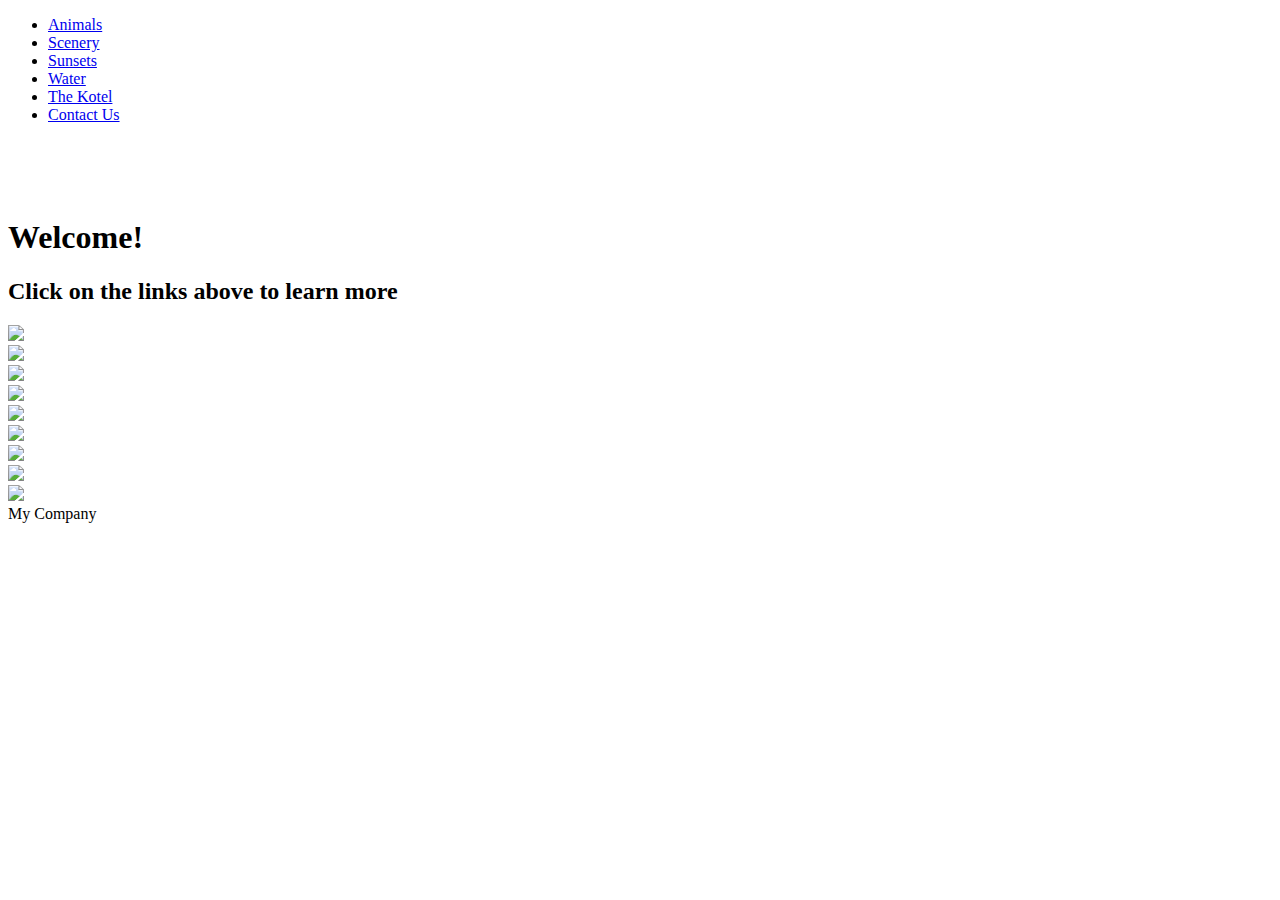
==== index.html @ 90f5e49e "Add files via upload" ====
<!DOCTYPE html>
<html>
<head>
  <title> Welcome! </title>


    <!-- Required meta tags -->
        <meta charset="utf-8">
        <meta name="viewport" content="width=device-width, initial-scale=1, shrink-to-fit=no">

        <link rel='stylesheet' href='index.css'/>
</head>

<body>
<!-- Navigation Bar -->
  <nav class="zone blue sticky">
    <ul class="main-nav">
      <li><a href="animals.html">Animals</a></li>
      <li><a href="dry_scenery.html">Scenery</a></li>
      <li><a href="sunsets.html">Sunsets</a></li>
      <li><a href="water.html">Water</a></li>
      <li><a href="kotel.html">The Kotel</a></li>

      <li class="push"><a href="contact.html">Contact Us</a></li>
    </ul>
  </nav>

<!-- COVER -->
  <div class="welcome">
    <h1><br><br>Welcome!</h1>
    <h2>Click on the links above to learn more</h2>
  </div>

<!-- project grid -->
  <div class="zone blue grid-wrapper">
    <div class=" box zone"><img src="Sunsets/Home, Israel 490.jpg"></div>
    <div class=" box zone"><img src="DryScenery/Israel 466.jpg"></div>
    <div class=" box zone"><img src="Animals/butterfly2.jpg"></div>
    <div class=" box zone"><img src="Water/Israel '10 020.jpg"></div>
    <div class=" box zone"><img src="Water/Israel 524.jpg"></div>
    <div class=" box zone"><img src="DryScenery/Israel '10 003.jpg"></div>
    <div class=" box zone"><img src="Water/Israel 567.jpg"></div>
    <div class=" box zone"><img src="Sunsets/Israel 273.jpg"></div>
    <div class=" box zone"><img src="Water/Israel 551.jpg"></div>
  </div>


<!-- footer -->
  <footer class="zone yellow">My Company</footer>
</body>
</html>


<!--
  <div class="zone green">Header</div>
  <div class="zone red">Cover</div>
  <div class="zone blue">Project</div>
  <div class="zone yellow">Footer</div>
</body>
</html>
-->
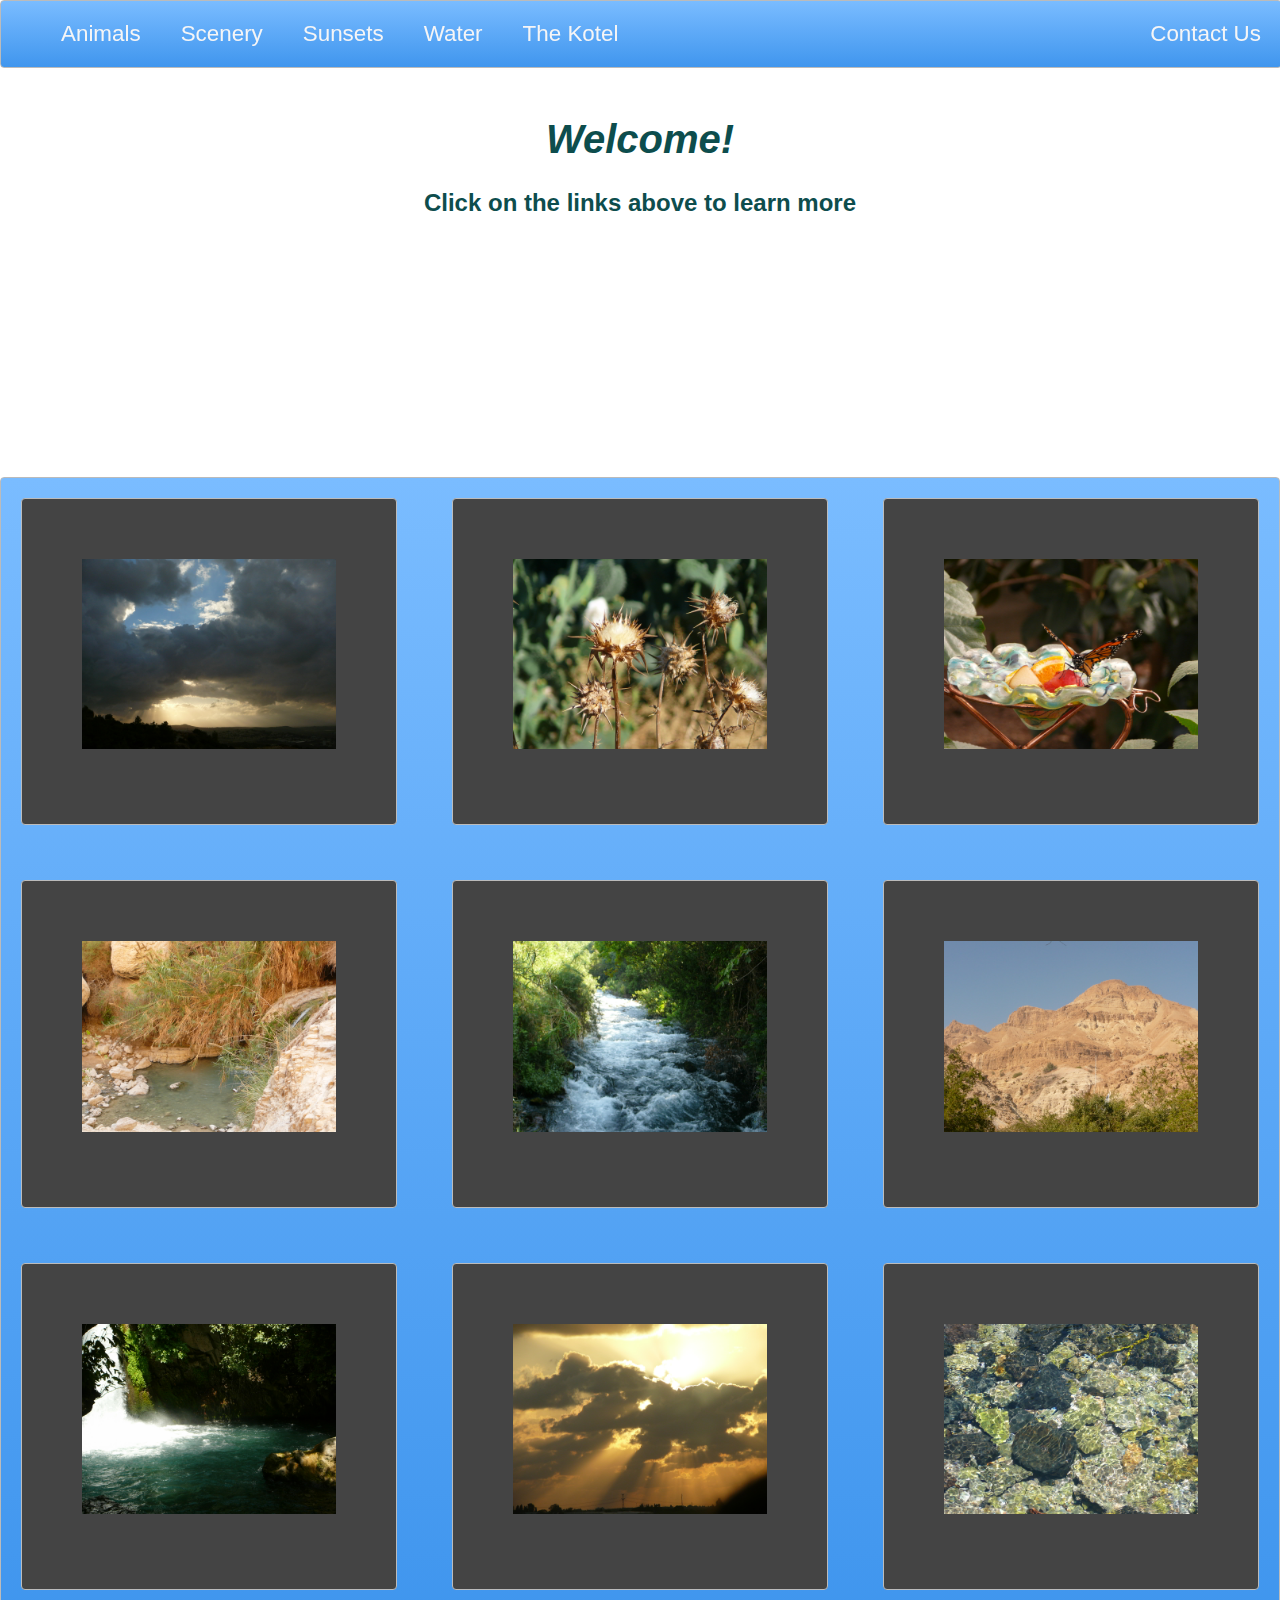
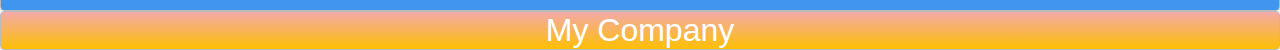
==== commit b8ebd55e: "Update index.html" ====
--- a/index.html
+++ b/index.html
@@ -33,15 +33,15 @@
 
 <!-- project grid -->
   <div class="zone blue grid-wrapper">
-    <div class=" box zone"><img src="Sunsets/Home, Israel 490.jpg"></div>
-    <div class=" box zone"><img src="DryScenery/Israel 466.jpg"></div>
-    <div class=" box zone"><img src="Animals/butterfly2.jpg"></div>
-    <div class=" box zone"><img src="Water/Israel '10 020.jpg"></div>
-    <div class=" box zone"><img src="Water/Israel 524.jpg"></div>
-    <div class=" box zone"><img src="DryScenery/Israel '10 003.jpg"></div>
-    <div class=" box zone"><img src="Water/Israel 567.jpg"></div>
-    <div class=" box zone"><img src="Sunsets/Israel 273.jpg"></div>
-    <div class=" box zone"><img src="Water/Israel 551.jpg"></div>
+    <div class=" box zone"><img src="Home, Israel 490.jpg"></div>
+    <div class=" box zone"><img src="Israel 466.jpg"></div>
+    <div class=" box zone"><img src="butterfly2.jpg"></div>
+    <div class=" box zone"><img src="Israel '10 020.jpg"></div>
+    <div class=" box zone"><img src="Israel 524.jpg"></div>
+    <div class=" box zone"><img src="Israel '10 003.jpg"></div>
+    <div class=" box zone"><img src="Israel 567.jpg"></div>
+    <div class=" box zone"><img src="Israel 273.jpg"></div>
+    <div class=" box zone"><img src="Israel 551.jpg"></div>
   </div>
 
 
--- a/index.css
+++ b/index.css
@@ -0,0 +1,195 @@
+
+body {
+    margin: 0 auto;
+    font-family: Arial;
+}
+
+.welcome {
+    color: #0D4D4D;
+    height: 50vh;
+    text-align: center;
+  }
+
+h1 {
+  font-style: italic;
+  font-size: 2.5em;
+}
+
+.zone {
+    /*padding:30px 50px;*/
+    cursor:pointer;
+    color:#FFF;
+    font-size:2em;
+    border-radius:4px;
+    border:1px solid #bbb;
+    transition: all 0.3s linear;
+}
+
+.zone:hover {
+    -webkit-box-shadow:rgba(0,0,0,0.8) 0px 5px 15px, inset rgba(0,0,0,0.15) 0px -10px 20px;
+    -moz-box-shadow:rgba(0,0,0,0.8) 0px 5px 15px, inset rgba(0,0,0,0.15) 0px -10px 20px;
+    -o-box-shadow:rgba(0,0,0,0.8) 0px 5px 15px, inset rgba(0,0,0,0.15) 0px -10px 20px;
+    box-shadow:rgba(0,0,0,0.8) 0px 5px 15px, inset rgba(0,0,0,0.15) 0px -10px 20px;
+}
+
+/***********************************************************************
+ *  Nav Bar
+ **********************************************************************/
+.main-nav {
+    display: flex;
+    list-style: none;
+    margin: 0;
+    font-size: 0.7em;
+}
+
+.push {
+    margin-left: auto;
+}
+
+li {
+    padding: 20px;
+}
+
+a {
+    color: #f5f5f6;
+    text-decoration: none;
+}
+
+.sticky {
+  position: fixed;
+  top: 0;
+  width: 100%;
+}
+
+@media only screen and (max-width: 600px) {
+    .main-nav {
+      display: block;
+      width: auto;
+        font-size: 0.5em;
+        padding: 0;
+    }
+
+    /* don't make the nav bar sticky for small screens */
+    .sticky {
+      position: relative;
+    }
+}
+
+
+/***********************************************************************
+ *  Cover
+ **********************************************************************/
+/* .container {
+    /*show heigh: auto
+    height: 70vh;
+    display: flex;
+    align-items: center;
+    justify-content: center;
+}
+
+.cover {
+    width: 50vh;
+} */
+
+/***********************************************************************
+ *  Grid Panel
+ **********************************************************************/
+.grid-wrapper {
+    display: grid;
+    grid-template-columns: repeat(auto-fill, minmax(350px, 1fr));
+    gap: 15px;
+    align-self: auto;
+}
+
+/* img{
+  width: 300px;
+  height: 180px;
+} */
+
+.box {
+    background-color: #444;
+    padding: 60px;
+    margin: 20px;
+}
+/*
+.box > img {
+    width: 100%;
+} */
+
+.box:hover {
+    /* -webkit-transform: rotate(-7deg);
+    -moz-transform: rotate(-7deg);
+    -o-transform: rotate(-7deg);
+    transform: rotate(-7deg); */
+
+    -webkit-transform: scale(1.1);
+    -moz-transform: scale(1.1);
+    -o-transform: scale(1.1);
+    transform: scale(1.1);
+}
+
+.box > img {
+    width: 100%;
+    height: auto;
+}
+
+/***********************************************************************
+ *  Footer
+ **********************************************************************/
+footer {
+    text-align: center;
+    background-color: #444;
+}
+
+/*https://paulund.co.uk/how-to-create-shiny-css-buttons*/
+/***********************************************************************
+ *  Green Background
+ **********************************************************************/
+.green {
+    background: #56B870; /* Old browsers */
+    background: -moz-linear-gradient(top, #56B870 0%, #a5c956 100%); /* FF3.6+ */
+    background: -webkit-gradient(linear, left top, left bottom, color-stop(0%,#56B870), color-stop(100%,#a5c956)); /* Chrome,Safari4+ */
+    background: -webkit-linear-gradient(top, #56B870 0%,#a5c956 100%); /* Chrome10+,Safari5.1+ */
+    background: -o-linear-gradient(top, #56B870 0%,#a5c956 100%); /* Opera 11.10+ */
+    background: -ms-linear-gradient(top, #56B870 0%,#a5c956 100%); /* IE10+ */
+    background: linear-gradient(top, #56B870 0%,#a5c956 100%); /* W3C */
+}
+
+/***********************************************************************
+ *  Red Background
+ **********************************************************************/
+.red {
+    background: #C655BE; /* Old browsers */
+    background: -moz-linear-gradient(top, #C655BE 0%, #cf0404 100%); /* FF3.6+ */
+    background: -webkit-gradient(linear, left top, left bottom, color-stop(0%,#C655BE), color-stop(100%,#cf0404)); /* Chrome,Safari4+ */
+    background: -webkit-linear-gradient(top, #C655BE 0%,#cf0404 100%); /* Chrome10+,Safari5.1+ */
+    background: -o-linear-gradient(top, #C655BE 0%,#cf0404 100%); /* Opera 11.10+ */
+    background: -ms-linear-gradient(top, #C655BE 0%,#cf0404 100%); /* IE10+ */
+    background: linear-gradient(top, #C655BE 0%,#cf0404 100%); /* W3C */
+}
+
+/***********************************************************************
+ *  Yellow Background
+ **********************************************************************/
+.yellow {
+    background: #F3AAAA; /* Old browsers */
+    background: -moz-linear-gradient(top, #F3AAAA 0%, #febf04 100%); /* FF3.6+ */
+    background: -webkit-gradient(linear, left top, left bottom, color-stop(0%,#F3AAAA), color-stop(100%,#febf04)); /* Chrome,Safari4+ */
+    background: -webkit-linear-gradient(top, #F3AAAA 0%,#febf04 100%); /* Chrome10+,Safari5.1+ */
+    background: -o-linear-gradient(top, #F3AAAA 0%,#febf04 100%); /* Opera 11.10+ */
+    background: -ms-linear-gradient(top, #F3AAAA 0%,#febf04 100%); /* IE10+ */
+    background: linear-gradient(top, #F3AAAA 0%,#febf04 100%); /* W3C */
+}
+
+/***********************************************************************
+ *  Blue Background
+ **********************************************************************/
+.blue {
+    background: #7abcff; /* Old browsers */
+    background: -moz-linear-gradient(top, #7abcff 0%, #60abf8 44%, #4096ee 100%); /* FF3.6+ */
+    background: -webkit-gradient(linear, left top, left bottom, color-stop(0%,#7abcff), color-stop(44%,#60abf8), color-stop(100%,#4096ee)); /* Chrome,Safari4+ */
+    background: -webkit-linear-gradient(top, #7abcff 0%,#60abf8 44%,#4096ee 100%); /* Chrome10+,Safari5.1+ */
+    background: -o-linear-gradient(top, #7abcff 0%,#60abf8 44%,#4096ee 100%); /* Opera 11.10+ */
+    background: -ms-linear-gradient(top, #7abcff 0%,#60abf8 44%,#4096ee 100%); /* IE10+ */
+    background: linear-gradient(top, #7abcff 0%,#60abf8 44%,#4096ee 100%); /* W3C */
+}
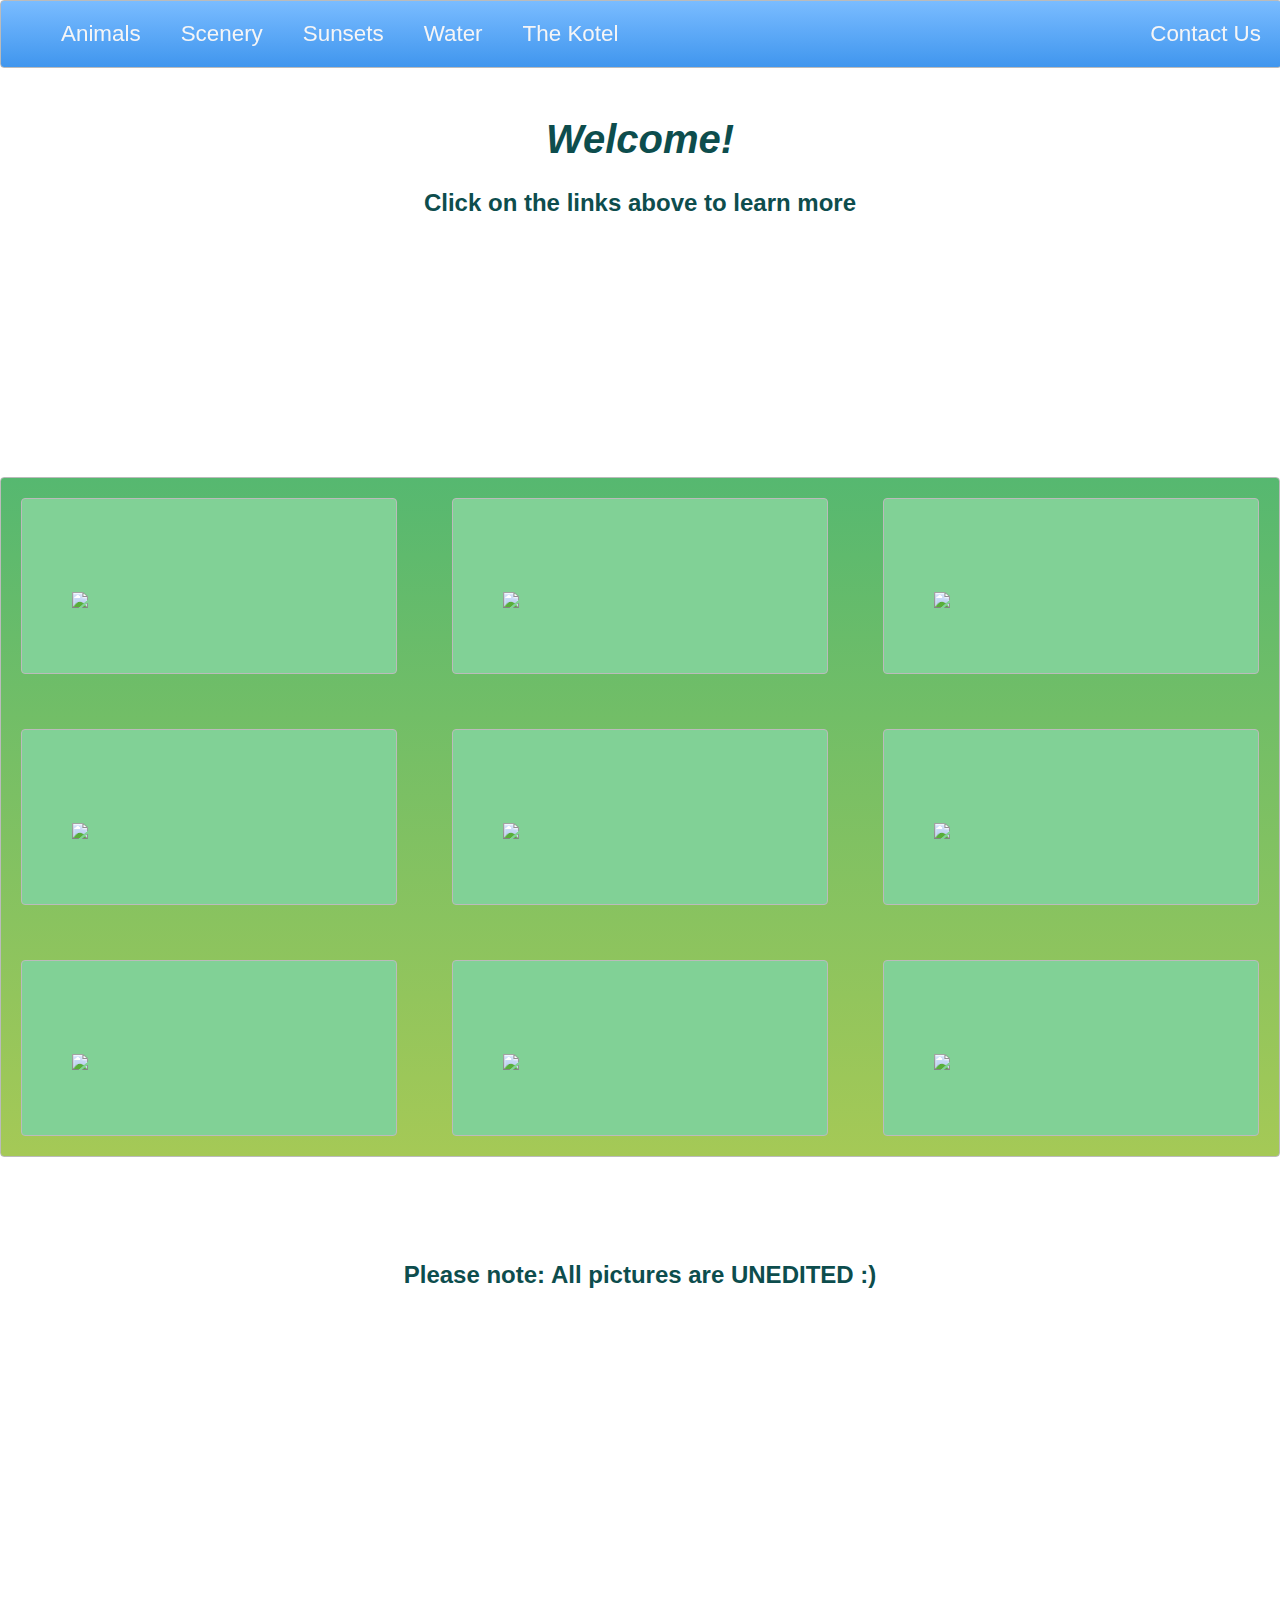
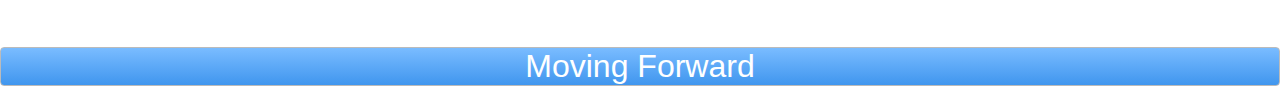
==== commit 01eed953: "Add files via upload" ====
--- a/index.html
+++ b/index.html
@@ -32,21 +32,25 @@
   </div>
 
 <!-- project grid -->
-  <div class="zone blue grid-wrapper">
-    <div class=" box zone"><img src="Home, Israel 490.jpg"></div>
-    <div class=" box zone"><img src="Israel 466.jpg"></div>
-    <div class=" box zone"><img src="butterfly2.jpg"></div>
-    <div class=" box zone"><img src="Israel '10 020.jpg"></div>
-    <div class=" box zone"><img src="Israel 524.jpg"></div>
-    <div class=" box zone"><img src="Israel '10 003.jpg"></div>
-    <div class=" box zone"><img src="Israel 567.jpg"></div>
-    <div class=" box zone"><img src="Israel 273.jpg"></div>
-    <div class=" box zone"><img src="Israel 551.jpg"></div>
+  <div class="zone green grid-wrapper">
+    <div class=" box zone"><img src="Water/Israel 567.jpg"></div>
+    <div class=" box zone"><img src="DryScenery/Israel 466.jpg"></div>
+    <div class=" box zone"><img src="Animals/butterfly2.jpg"></div>
+    <div class=" box zone"><img src="DryScenery/P1080970.JPG"></div>
+    <div class=" box zone"><img src="Water/Israel 524.jpg"></div>
+    <div class=" box zone"><img src="Sunsets/Home, Israel 490.jpg"></div>
+    <div class=" box zone"><img src="DryScenery/Israel '10 003.jpg"></div>
+    <div class=" box zone"><img src="Sunsets/Israel 273.jpg"></div>
+    <div class=" box zone"><img src="Water/Israel 551.jpg"></div>
   </div>
 
+  <h2 class="welcome">
+    <br><br><br>
+    Please note: All pictures are UNEDITED :)
+  </h2>
 
 <!-- footer -->
-  <footer class="zone yellow">My Company</footer>
+  <footer class="zone blue">Moving Forward</footer>
 </body>
 </html>
 
--- a/index.css
+++ b/index.css
@@ -75,22 +75,6 @@
     }
 }
 
-
-/***********************************************************************
- *  Cover
- **********************************************************************/
-/* .container {
-    /*show heigh: auto
-    height: 70vh;
-    display: flex;
-    align-items: center;
-    justify-content: center;
-}
-
-.cover {
-    width: 50vh;
-} */
-
 /***********************************************************************
  *  Grid Panel
  **********************************************************************/
@@ -101,27 +85,13 @@
     align-self: auto;
 }
 
-/* img{
-  width: 300px;
-  height: 180px;
-} */
-
 .box {
-    background-color: #444;
-    padding: 60px;
+    background-color: #81D196;
+    padding: 50px;
     margin: 20px;
 }
-/*
-.box > img {
-    width: 100%;
-} */
 
 .box:hover {
-    /* -webkit-transform: rotate(-7deg);
-    -moz-transform: rotate(-7deg);
-    -o-transform: rotate(-7deg);
-    transform: rotate(-7deg); */
-
     -webkit-transform: scale(1.1);
     -moz-transform: scale(1.1);
     -o-transform: scale(1.1);
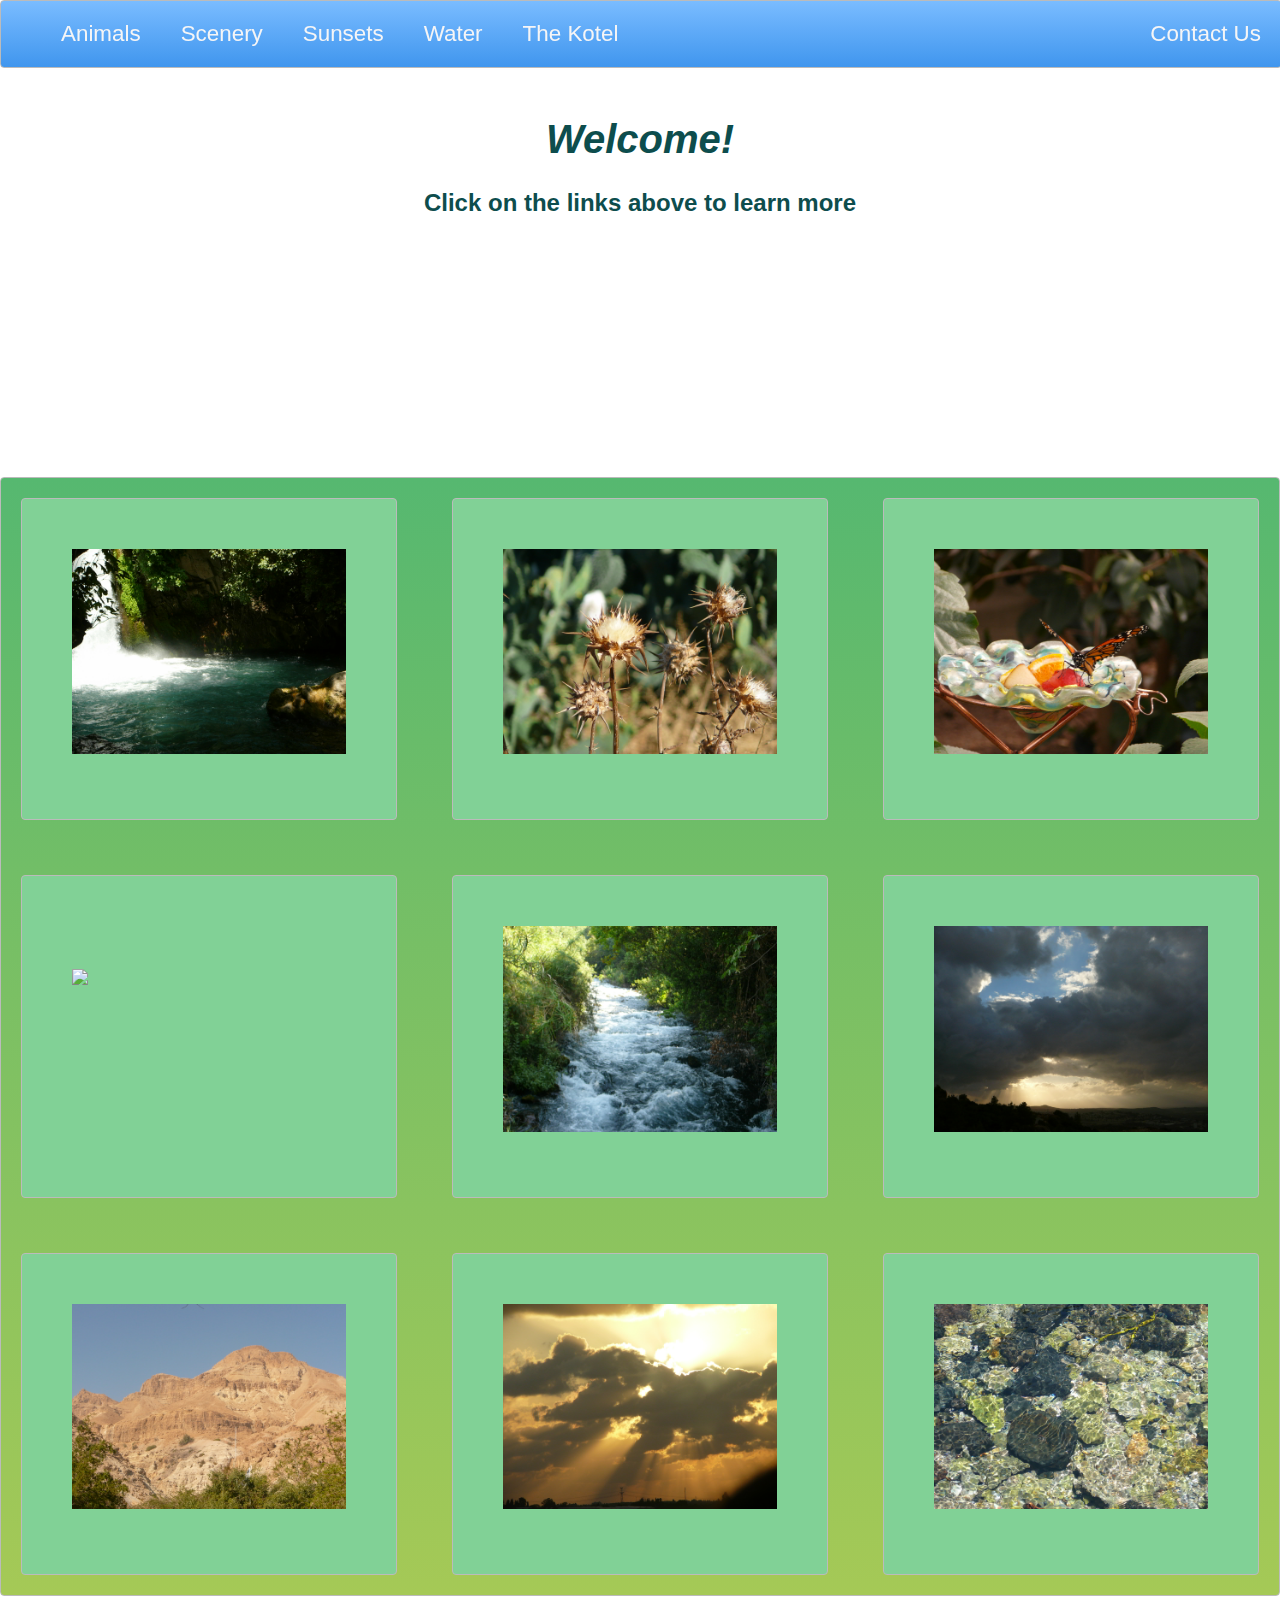
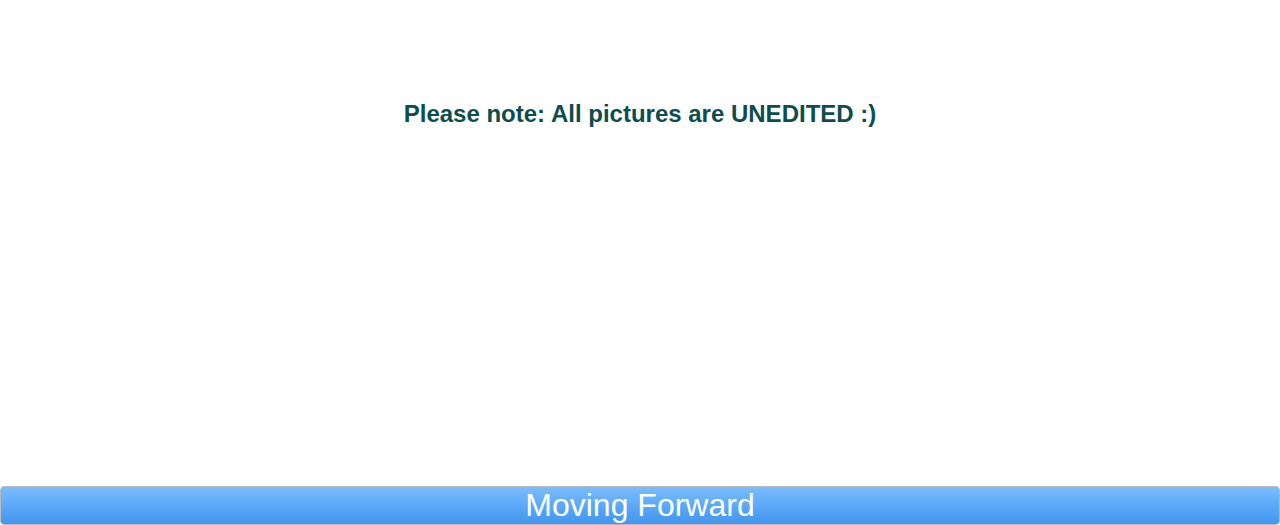
==== commit 12c07fa8: "Update index.html" ====
--- a/index.html
+++ b/index.html
@@ -33,15 +33,15 @@
 
 <!-- project grid -->
   <div class="zone green grid-wrapper">
-    <div class=" box zone"><img src="Water/Israel 567.jpg"></div>
-    <div class=" box zone"><img src="DryScenery/Israel 466.jpg"></div>
-    <div class=" box zone"><img src="Animals/butterfly2.jpg"></div>
-    <div class=" box zone"><img src="DryScenery/P1080970.JPG"></div>
-    <div class=" box zone"><img src="Water/Israel 524.jpg"></div>
-    <div class=" box zone"><img src="Sunsets/Home, Israel 490.jpg"></div>
-    <div class=" box zone"><img src="DryScenery/Israel '10 003.jpg"></div>
-    <div class=" box zone"><img src="Sunsets/Israel 273.jpg"></div>
-    <div class=" box zone"><img src="Water/Israel 551.jpg"></div>
+    <div class=" box zone"><img src="Israel 567.jpg"></div>
+    <div class=" box zone"><img src="Israel 466.jpg"></div>
+    <div class=" box zone"><img src="butterfly2.jpg"></div>
+    <div class=" box zone"><img src="P1080970.JPG"></div>
+    <div class=" box zone"><img src="Israel 524.jpg"></div>
+    <div class=" box zone"><img src="Home, Israel 490.jpg"></div>
+    <div class=" box zone"><img src="Israel '10 003.jpg"></div>
+    <div class=" box zone"><img src="Israel 273.jpg"></div>
+    <div class=" box zone"><img src="Israel 551.jpg"></div>
   </div>
 
   <h2 class="welcome">
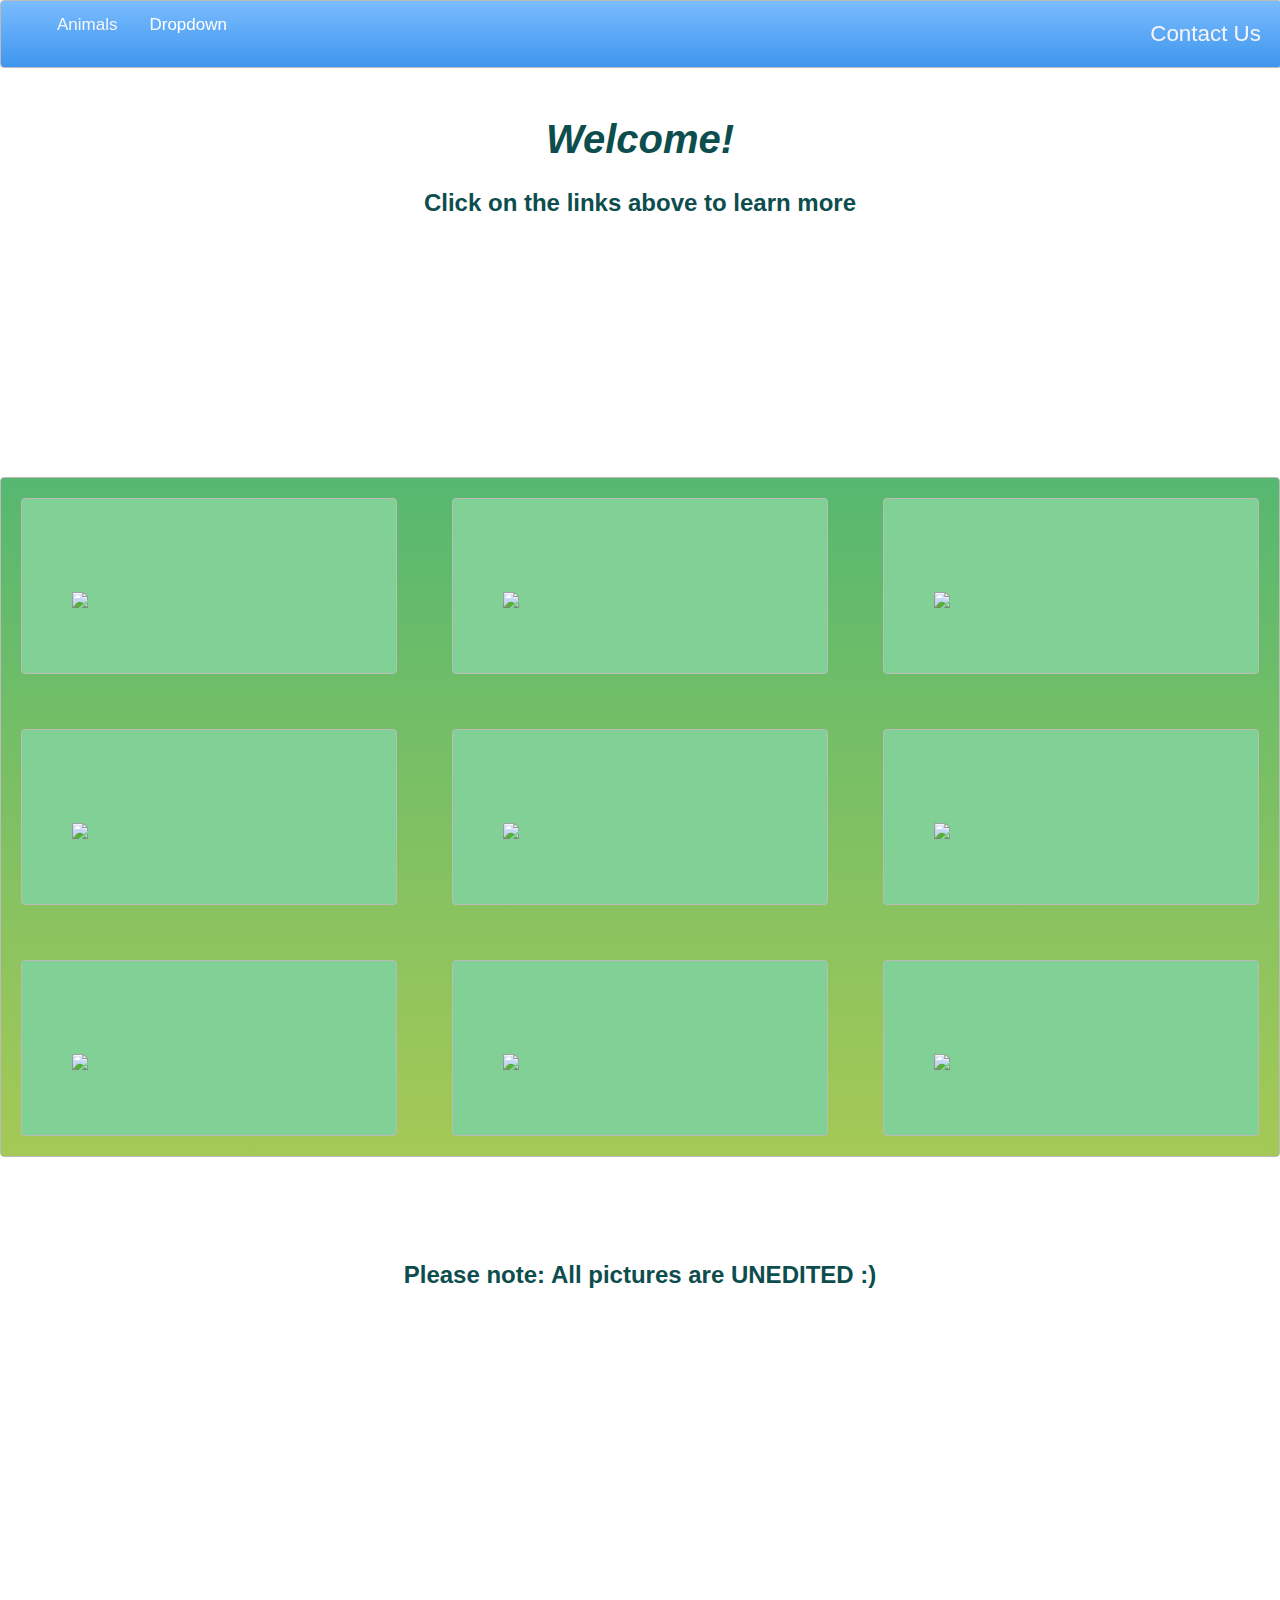
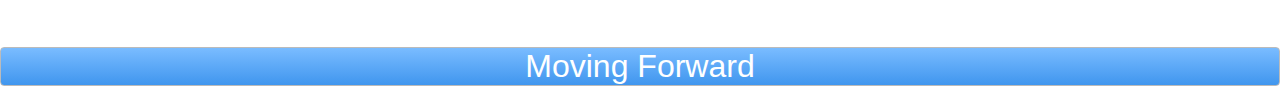
==== commit 7e5976fd: "Add files via upload" ====
--- a/index.html
+++ b/index.html
@@ -1,65 +1,50 @@
 <!DOCTYPE html>
 <html>
-<head>
-  <title> Welcome! </title>
+
+  <head>
+    <title> Welcome! </title>
 
 
     <!-- Required meta tags -->
-        <meta charset="utf-8">
-        <meta name="viewport" content="width=device-width, initial-scale=1, shrink-to-fit=no">
+    <meta charset="utf-8">
+    <meta name="viewport" content="width=device-width, initial-scale=1, shrink-to-fit=no">
 
-        <link rel='stylesheet' href='index.css'/>
-</head>
+    <link rel='stylesheet' href='index.css' />
+    <script src="header.js" type="text/javascript" defer></script>
+    <script src="footer.js" type="text/javascript" defer></script>
+  </head>
 
-<body>
-<!-- Navigation Bar -->
-  <nav class="zone blue sticky">
-    <ul class="main-nav">
-      <li><a href="animals.html">Animals</a></li>
-      <li><a href="dry_scenery.html">Scenery</a></li>
-      <li><a href="sunsets.html">Sunsets</a></li>
-      <li><a href="water.html">Water</a></li>
-      <li><a href="kotel.html">The Kotel</a></li>
+  <body>
 
-      <li class="push"><a href="contact.html">Contact Us</a></li>
-    </ul>
-  </nav>
+    <!-- Navigation Bar -->
+    <header-component></header-component>
 
-<!-- COVER -->
-  <div class="welcome">
-    <h1><br><br>Welcome!</h1>
-    <h2>Click on the links above to learn more</h2>
-  </div>
+    <!-- COVER -->
+    <div class="welcome">
+      <h1><br><br>Welcome!</h1>
+      <h2>Click on the links above to learn more</h2>
+    </div>
 
-<!-- project grid -->
-  <div class="zone green grid-wrapper">
-    <div class=" box zone"><img src="Israel 567.jpg"></div>
-    <div class=" box zone"><img src="Israel 466.jpg"></div>
-    <div class=" box zone"><img src="butterfly2.jpg"></div>
-    <div class=" box zone"><img src="P1080970.JPG"></div>
-    <div class=" box zone"><img src="Israel 524.jpg"></div>
-    <div class=" box zone"><img src="Home, Israel 490.jpg"></div>
-    <div class=" box zone"><img src="Israel '10 003.jpg"></div>
-    <div class=" box zone"><img src="Israel 273.jpg"></div>
-    <div class=" box zone"><img src="Israel 551.jpg"></div>
-  </div>
+    <!-- project grid -->
+    <div class="zone green grid-wrapper">
+      <div class=" box zone"><img src="Water/Israel 567.jpg"></div>
+      <div class=" box zone"><img src="DryScenery/Israel 466.jpg"></div>
+      <div class=" box zone"><img src="Animals/butterfly2.jpg"></div>
+      <div class=" box zone"><img src="DryScenery/P1080970.JPG"></div>
+      <div class=" box zone"><img src="Water/Israel 524.jpg"></div>
+      <div class=" box zone"><img src="Sunsets/Home, Israel 490.jpg"></div>
+      <div class=" box zone"><img src="DryScenery/Israel '10 003.jpg"></div>
+      <div class=" box zone"><img src="Sunsets/Israel 273.jpg"></div>
+      <div class=" box zone"><img src="Water/Israel 551.jpg"></div>
+    </div>
 
-  <h2 class="welcome">
-    <br><br><br>
-    Please note: All pictures are UNEDITED :)
-  </h2>
+    <h2 class="welcome">
+      <br><br><br>
+      Please note: All pictures are UNEDITED :)
+    </h2>
 
-<!-- footer -->
-  <footer class="zone blue">Moving Forward</footer>
-</body>
+    <!-- footer -->
+    <footer-component></footer-component>
+
+  </body>
 </html>
-
-
-<!--
-  <div class="zone green">Header</div>
-  <div class="zone red">Cover</div>
-  <div class="zone blue">Project</div>
-  <div class="zone yellow">Footer</div>
-</body>
-</html>
--->
--- a/index.css
+++ b/index.css
@@ -1,4 +1,3 @@
-
 body {
     margin: 0 auto;
     font-family: Arial;
@@ -8,71 +7,28 @@
     color: #0D4D4D;
     height: 50vh;
     text-align: center;
-  }
+}
 
 h1 {
-  font-style: italic;
-  font-size: 2.5em;
+    font-style: italic;
+    font-size: 2.5em;
 }
 
 .zone {
     /*padding:30px 50px;*/
-    cursor:pointer;
-    color:#FFF;
-    font-size:2em;
-    border-radius:4px;
-    border:1px solid #bbb;
+    cursor: pointer;
+    color: #FFF;
+    font-size: 2em;
+    border-radius: 4px;
+    border: 1px solid #bbb;
     transition: all 0.3s linear;
 }
 
 .zone:hover {
-    -webkit-box-shadow:rgba(0,0,0,0.8) 0px 5px 15px, inset rgba(0,0,0,0.15) 0px -10px 20px;
-    -moz-box-shadow:rgba(0,0,0,0.8) 0px 5px 15px, inset rgba(0,0,0,0.15) 0px -10px 20px;
-    -o-box-shadow:rgba(0,0,0,0.8) 0px 5px 15px, inset rgba(0,0,0,0.15) 0px -10px 20px;
-    box-shadow:rgba(0,0,0,0.8) 0px 5px 15px, inset rgba(0,0,0,0.15) 0px -10px 20px;
-}
-
-/***********************************************************************
- *  Nav Bar
- **********************************************************************/
-.main-nav {
-    display: flex;
-    list-style: none;
-    margin: 0;
-    font-size: 0.7em;
-}
-
-.push {
-    margin-left: auto;
-}
-
-li {
-    padding: 20px;
-}
-
-a {
-    color: #f5f5f6;
-    text-decoration: none;
-}
-
-.sticky {
-  position: fixed;
-  top: 0;
-  width: 100%;
-}
-
-@media only screen and (max-width: 600px) {
-    .main-nav {
-      display: block;
-      width: auto;
-        font-size: 0.5em;
-        padding: 0;
-    }
-
-    /* don't make the nav bar sticky for small screens */
-    .sticky {
-      position: relative;
-    }
+    -webkit-box-shadow: rgba(0, 0, 0, 0.8) 0px 5px 15px, inset rgba(0, 0, 0, 0.15) 0px -10px 20px;
+    -moz-box-shadow: rgba(0, 0, 0, 0.8) 0px 5px 15px, inset rgba(0, 0, 0, 0.15) 0px -10px 20px;
+    -o-box-shadow: rgba(0, 0, 0, 0.8) 0px 5px 15px, inset rgba(0, 0, 0, 0.15) 0px -10px 20px;
+    box-shadow: rgba(0, 0, 0, 0.8) 0px 5px 15px, inset rgba(0, 0, 0, 0.15) 0px -10px 20px;
 }
 
 /***********************************************************************
@@ -98,17 +54,9 @@
     transform: scale(1.1);
 }
 
-.box > img {
+.box>img {
     width: 100%;
     height: auto;
-}
-
-/***********************************************************************
- *  Footer
- **********************************************************************/
-footer {
-    text-align: center;
-    background-color: #444;
 }
 
 /*https://paulund.co.uk/how-to-create-shiny-css-buttons*/
@@ -116,50 +64,18 @@
  *  Green Background
  **********************************************************************/
 .green {
-    background: #56B870; /* Old browsers */
-    background: -moz-linear-gradient(top, #56B870 0%, #a5c956 100%); /* FF3.6+ */
-    background: -webkit-gradient(linear, left top, left bottom, color-stop(0%,#56B870), color-stop(100%,#a5c956)); /* Chrome,Safari4+ */
-    background: -webkit-linear-gradient(top, #56B870 0%,#a5c956 100%); /* Chrome10+,Safari5.1+ */
-    background: -o-linear-gradient(top, #56B870 0%,#a5c956 100%); /* Opera 11.10+ */
-    background: -ms-linear-gradient(top, #56B870 0%,#a5c956 100%); /* IE10+ */
-    background: linear-gradient(top, #56B870 0%,#a5c956 100%); /* W3C */
+    background: #56B870;
+    /* Old browsers */
+    background: -moz-linear-gradient(top, #56B870 0%, #a5c956 100%);
+    /* FF3.6+ */
+    background: -webkit-gradient(linear, left top, left bottom, color-stop(0%, #56B870), color-stop(100%, #a5c956));
+    /* Chrome,Safari4+ */
+    background: -webkit-linear-gradient(top, #56B870 0%, #a5c956 100%);
+    /* Chrome10+,Safari5.1+ */
+    background: -o-linear-gradient(top, #56B870 0%, #a5c956 100%);
+    /* Opera 11.10+ */
+    background: -ms-linear-gradient(top, #56B870 0%, #a5c956 100%);
+    /* IE10+ */
+    background: linear-gradient(top, #56B870 0%, #a5c956 100%);
+    /* W3C */
 }
-
-/***********************************************************************
- *  Red Background
- **********************************************************************/
-.red {
-    background: #C655BE; /* Old browsers */
-    background: -moz-linear-gradient(top, #C655BE 0%, #cf0404 100%); /* FF3.6+ */
-    background: -webkit-gradient(linear, left top, left bottom, color-stop(0%,#C655BE), color-stop(100%,#cf0404)); /* Chrome,Safari4+ */
-    background: -webkit-linear-gradient(top, #C655BE 0%,#cf0404 100%); /* Chrome10+,Safari5.1+ */
-    background: -o-linear-gradient(top, #C655BE 0%,#cf0404 100%); /* Opera 11.10+ */
-    background: -ms-linear-gradient(top, #C655BE 0%,#cf0404 100%); /* IE10+ */
-    background: linear-gradient(top, #C655BE 0%,#cf0404 100%); /* W3C */
-}
-
-/***********************************************************************
- *  Yellow Background
- **********************************************************************/
-.yellow {
-    background: #F3AAAA; /* Old browsers */
-    background: -moz-linear-gradient(top, #F3AAAA 0%, #febf04 100%); /* FF3.6+ */
-    background: -webkit-gradient(linear, left top, left bottom, color-stop(0%,#F3AAAA), color-stop(100%,#febf04)); /* Chrome,Safari4+ */
-    background: -webkit-linear-gradient(top, #F3AAAA 0%,#febf04 100%); /* Chrome10+,Safari5.1+ */
-    background: -o-linear-gradient(top, #F3AAAA 0%,#febf04 100%); /* Opera 11.10+ */
-    background: -ms-linear-gradient(top, #F3AAAA 0%,#febf04 100%); /* IE10+ */
-    background: linear-gradient(top, #F3AAAA 0%,#febf04 100%); /* W3C */
-}
-
-/***********************************************************************
- *  Blue Background
- **********************************************************************/
-.blue {
-    background: #7abcff; /* Old browsers */
-    background: -moz-linear-gradient(top, #7abcff 0%, #60abf8 44%, #4096ee 100%); /* FF3.6+ */
-    background: -webkit-gradient(linear, left top, left bottom, color-stop(0%,#7abcff), color-stop(44%,#60abf8), color-stop(100%,#4096ee)); /* Chrome,Safari4+ */
-    background: -webkit-linear-gradient(top, #7abcff 0%,#60abf8 44%,#4096ee 100%); /* Chrome10+,Safari5.1+ */
-    background: -o-linear-gradient(top, #7abcff 0%,#60abf8 44%,#4096ee 100%); /* Opera 11.10+ */
-    background: -ms-linear-gradient(top, #7abcff 0%,#60abf8 44%,#4096ee 100%); /* IE10+ */
-    background: linear-gradient(top, #7abcff 0%,#60abf8 44%,#4096ee 100%); /* W3C */
-}
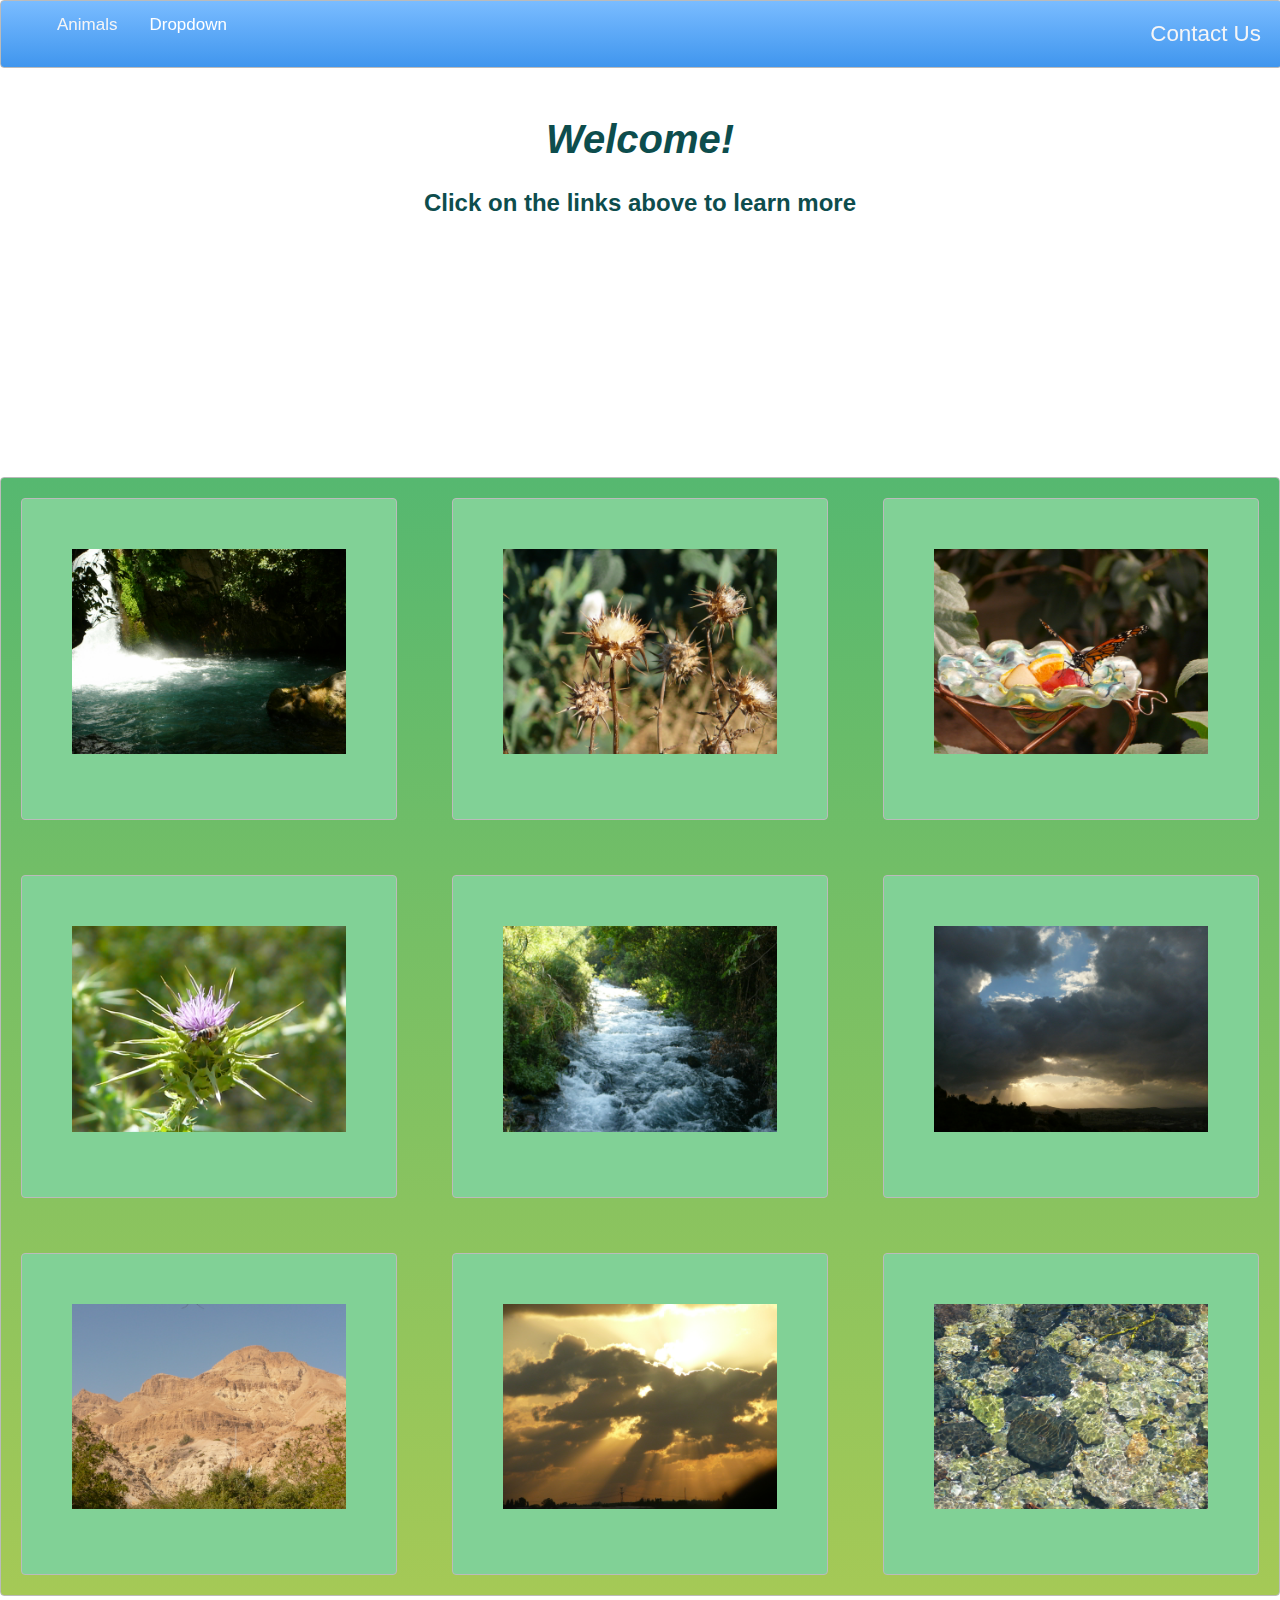
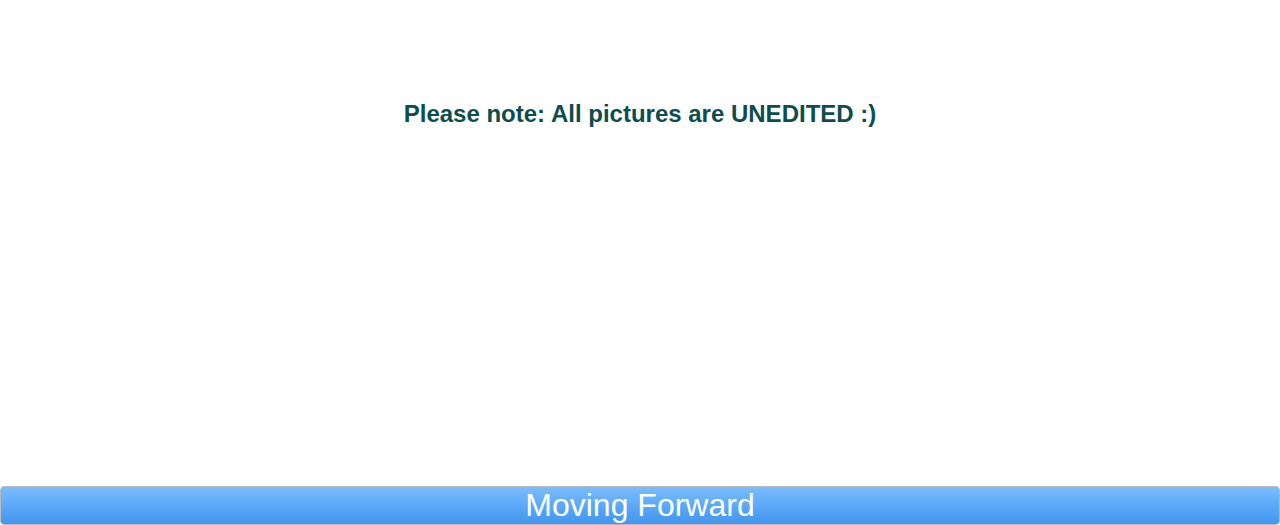
==== commit d1a94384: "Update index.html" ====
--- a/index.html
+++ b/index.html
@@ -27,15 +27,15 @@
 
     <!-- project grid -->
     <div class="zone green grid-wrapper">
-      <div class=" box zone"><img src="Water/Israel 567.jpg"></div>
-      <div class=" box zone"><img src="DryScenery/Israel 466.jpg"></div>
-      <div class=" box zone"><img src="Animals/butterfly2.jpg"></div>
-      <div class=" box zone"><img src="DryScenery/P1080970.JPG"></div>
-      <div class=" box zone"><img src="Water/Israel 524.jpg"></div>
-      <div class=" box zone"><img src="Sunsets/Home, Israel 490.jpg"></div>
-      <div class=" box zone"><img src="DryScenery/Israel '10 003.jpg"></div>
-      <div class=" box zone"><img src="Sunsets/Israel 273.jpg"></div>
-      <div class=" box zone"><img src="Water/Israel 551.jpg"></div>
+      <div class=" box zone"><img src="Israel 567.jpg"></div>
+      <div class=" box zone"><img src="Israel 466.jpg"></div>
+      <div class=" box zone"><img src="butterfly2.jpg"></div>
+      <div class=" box zone"><img src="P1080970.JPG"></div>
+      <div class=" box zone"><img src="Israel 524.jpg"></div>
+      <div class=" box zone"><img src="Home, Israel 490.jpg"></div>
+      <div class=" box zone"><img src="Israel '10 003.jpg"></div>
+      <div class=" box zone"><img src="Israel 273.jpg"></div>
+      <div class=" box zone"><img src="Israel 551.jpg"></div>
     </div>
 
     <h2 class="welcome">
